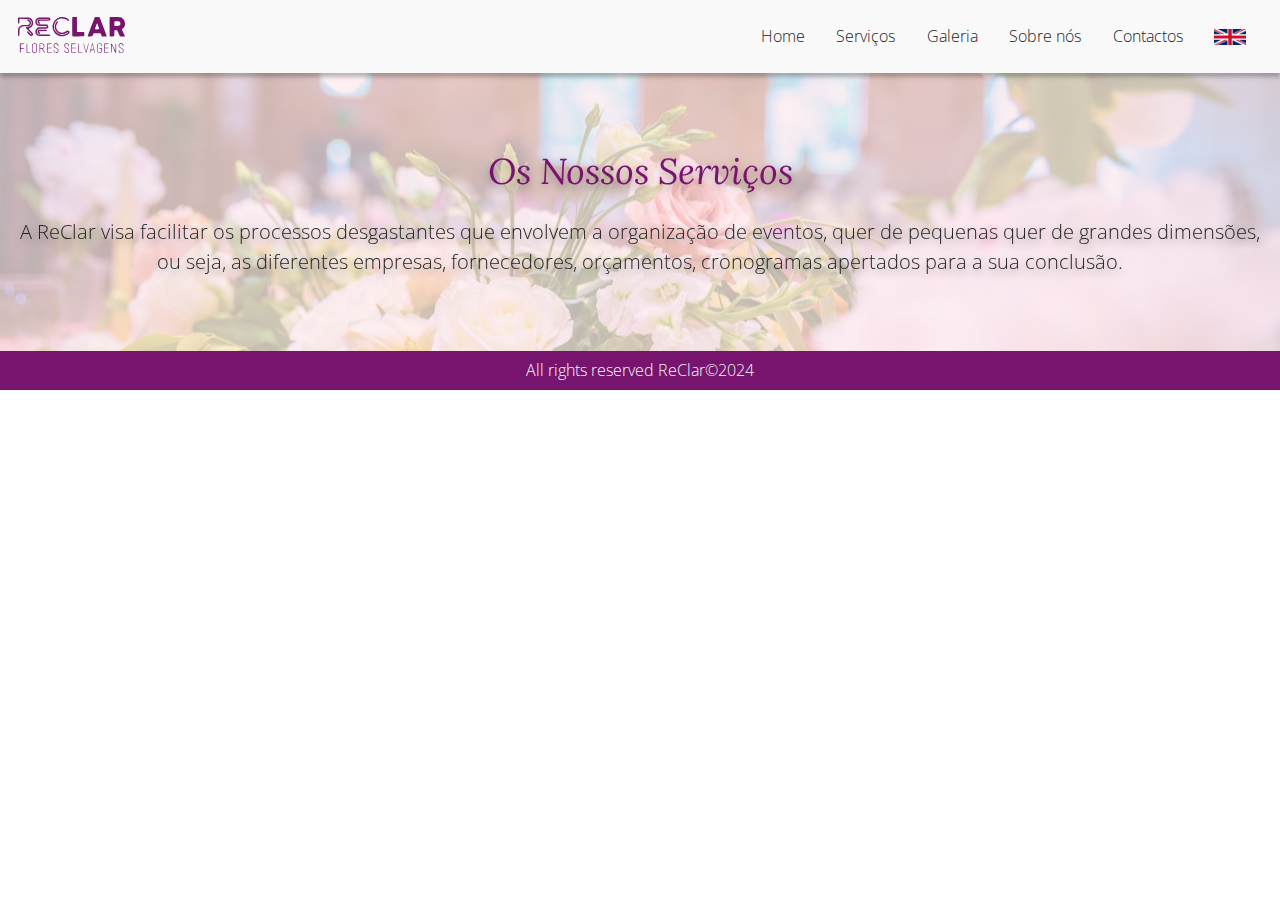
==== servicos.html @ 0b086df5 "Slider e menu adicionados" ====
<!DOCTYPE html>
<html lang="pt-PT">
<head>
    <meta charset="UTF-8">
    <meta name="viewport" content="width=device-width, initial-scale=1.0">
    <title>Serviços</title>
    <link rel="stylesheet" href="assets/css/normalize.css">
    <link rel="stylesheet" href="assets/css/style.css">
    <link rel="shortcut icon" href="assets/images/logos/favicon.ico" type="image/x-icon">
</head>
<body>
     <!--header-->
     <div class="wrapper--light sticky">
        <header class="maxWidth main-header">
            <div class="row">
                <a href="index.html" class="main-header__logo" title="ReClar homepage"><img src="assets/images/logos/menu_logo.svg" alt="Logo"></a>
                <button title="Open main menu" aria-label="Open main menu" aria-haspopup="menu" aria-expanded="false" class="main-header__toggle">
                    <img src="assets/images/menu/hamburguer.svg" alt="">
                    <span class="hidden">Open main menu</span>
                </button>
                <nav class="main-header__menu" aria-label="Main menu">
                    <ul>
                        <li><a href="index.html">Home</a></li>
                        <li><a href="servicos.html">Serviços</a></li>
                        <li><a href="#">Galeria</a></li>
                        <li><a href="#">Sobre nós</a></li>
                        <li><a href="#">Contactos</a></li>
                        <li><a href="#" title="Ver em inglês"><img src="assets/images/uk_flag.jpg" alt="UK flag"><span class="hidden">English</span></a></li>
                    </ul>
                </nav>
            </div>
        </header>
    </div>
      <!--banner-->
      <div class="wrapper--bg">
        <section class="maxWidth banner">
            <div class="banner__content">
                <h1 class="banner__content__title">Os Nossos Serviços</h1>
                <p>
                    A ReClar visa facilitar os processos desgastantes que envolvem a organização de eventos, quer de pequenas quer de grandes dimensões, ou seja, as diferentes empresas, fornecedores, orçamentos, cronogramas apertados para a sua conclusão. 
                </p>
            </div>
        </section>
    </div>
     <!--footer-->
     <footer class="wrapper--purple main-footer">
        <p>All rights reserved ReClar&copy;2024</p>
    </footer>
</body>
</html>
---- assets/css/style.css ----
@import url('https://fonts.googleapis.com/css2?family=Gelasio:ital,wght@0,400;0,500;0,600;0,700;1,400;1,500;1,600;1,700&family=Lora:ital,wght@0,400..700;1,400..700&family=Open+Sans:ital,wght@0,300..800;1,300..800&display=swap');

:root {
    --primary-clr: #76146E;
    --light-clr: #F9F9F9;
    --dark-clr: #242424;
    --dark-pink-clr: #C10A93;
    --ligh-pink-clr: #FDEBED;
    --light-blue-clr: #DDF3F5;
}

html {
    font-size: 62.5%;
    font-family: "Open Sans", sans-serif;
    font-weight: 300;
    scroll-behavior: smooth;
}

body {
    font-size: 1.6em;
}

h1, h2, h3, h4, h5, h6 {
    font-family: "Lora", serif;
    font-weight: 400;
    line-height: 115%;
}

h1 {
    font-size: 1.5em;
}

h2 {
    font-size: 1.25em;
    text-transform: uppercase;
}

p, li {
    color: var(--dark-clr);
    font-size: .875em;
    line-height: 150%;
}

.hidden {
    position: absolute;
    left: -999px;
    opacity: 0;
}

.row {
    display: flex;
}

.maxWidth {
    max-width: 71.25em;
    margin: 0 auto;
}

.sticky {
    position: sticky;
    left: 0;
    top: 0;
    width: 100%;
    z-index: 10;
    box-shadow: 0 4px 4px rgba(0, 0, 0, .25);
}

.btn {
    color: var(--ligh-pink-clr);
    text-decoration: none;
    font-weight: bold;
    padding: .5em 1em;
    border-radius: 2em;
    background-image: linear-gradient(45deg, #005261, #00A7C7);
}

.wrapper--light {
    background-color: var(--light-clr);
}

.wrapper--pink {
    background-color: var(--ligh-pink-clr);
}

.wrapper--blue {
    background-color: var(--light-blue-clr);
}

.wrapper--purple {
    background-color: var(--primary-clr);
}

.wrapper--bg {
    background-image: url("../images/banner.jpg");
    background-size: cover;
    background-position: center;
    position: relative;
}
/*header*/
.main-header__menu img {
    display: block;
    width: 3.2rem;
}

.main-header__toggle {
    border: 0;
    background-color: transparent;
    cursor: pointer;
    padding: .5em  .625em;
    border-radius: .25em;
}

.main-header__toggle:hover, .main-header__toggle:active {
    background-color: color-mix(in srgb, var(--dark-clr), transparent 90%);
}

.main-header {
    padding: .5em 1em;
    position: relative;
    text-align: center;
}

.main-header .row {
    display: flex;
    justify-content: space-between;
    align-items: center;
}

.main-header__logo img {
    height: 2em;
}

.main-header__menu {
   position: absolute;
   top: 100%;
   left: 0;
   width: 100%;
   z-index: 10;
}

.close {
    display: none;
}

.show {
    display: block;
}

.main-header__menu ul {
    list-style: none;
    padding: 0;
    margin: 0;
}

.main-header__menu a img {
    margin: 0 auto;
}

.main-header__menu a {
    display: block;
    padding: 1em;
    text-decoration: none;
    background-color: var(--primary-clr);
    color: var(--light-clr);
}

.main-header__menu a:hover, .main-header__menu a:active {
    background-color: color-mix(in srgb, var(--primary-clr), #fff 20%);
}

/*banner*/
.banner {
    text-align: center;
    padding: 3em 1em;
}

.banner__content {
    position: relative;
    z-index: 2;
    filter: drop-shadow(0 4px 4px rgba(0, 0, 0, .15));
}

.banner__content__title {
    font-style: italic;
    color: var(--primary-clr);
}

.banner__content__title b {
    font-weight: 700;
}

.banner__content h2 {
    text-decoration: underline;
    font-weight: 600;
    font-size: 1em;
}

.banner::after {
    content: "";
    position: absolute;
    left: 0;
    top: 0;
    width: 100%;
    height: 100%;
    background-color: color-mix(in srgb, var(--ligh-pink-clr), transparent 25%);
    z-index: 1;
}

/*aboutUs*/

.aboutUs {
    padding: 2em 1em;
    text-align: center;
}

.aboutUs p {
    text-align: justify;
    margin-bottom: 1em;
}

.aboutUs p:last-of-type {
    margin-bottom: 0;
}

/*ourJourney*/
.ourJourney {
    padding: 2em 1em;
}

.ourJourney .row {
    flex-direction: column;
    gap: 2em;
}

.ourJourney__title {
    color: var(--primary-clr);
    text-align: center;
    margin-bottom: 1em;
}

.ourJourney__title em {
    font-style: normal;
    font-weight: 700;
    text-decoration: underline;
}

.ourJourney ul {
    padding: 0;
    list-style-type: none;
}

.ourJourney li:nth-child(2n) {
    margin: 1em 0;
}

.ourJourney li::before {
    content: "•";
    font-size: 10pt;
    margin-right: .625em;
}

.ourJourney__img {
    display: block;
}

.ourJourney .btn {
    display: none;
}

/*cta*/
.cta .row{
    flex-direction: column;
    align-items: center;
    justify-content: center;
}

.cta {
    text-align: center;
    padding: 2em 1em;
}

.cta p {
    color: var(--ligh-pink-clr);
    font-size: 1.25em;
    margin-top: 0;
}
/*services*/
.services {
    text-align: center;
    padding: 2em 1em;
}


.services .row {
    gap: 1.5em;
}

.no-js .services__gallery {
    overflow: auto;
}

.no-js .services__gallery button {
    display: none;
}

.row.dragging {
    cursor: grab;
}

.services__gallery {
    width: 80%;
    margin: 2em auto;
    position: relative;
    cursor: pointer;
}

.services__gallery .row {
    scroll-behavior: smooth;
    overflow: hidden;
}

.sliderArrow {
    position: absolute;
    top: 50%;
    transform: translateY(-50%);
    width: 2em;
    height: 2em;
    font-size: 1.2em;
    border: 0;
    cursor: pointer;
    background-color: var(--dark-pink-clr);
    color: var(--light-clr);
}

.slideshow__left {
    left: -2em;
}

.slideshow__right {
    left: 100%;
}

.services__gallery article {
    min-width: 100%;
    position: relative;
    margin-bottom: 1em;
    overflow: hidden;
    user-select: none;
}

.services__gallery article:hover img {
    transform: scale(1.5);
}

.services__gallery img {
   transition: .5s ease;
   display: block;
   width: 100%;
}

.hiddenButton {
    display: none;
}

.services__gallery h3 {
    margin: 0;
    color: var(--light-clr);
    font-weight: lighter;
    font-size: .875em;
    left: 0;
    right: 0;
    bottom: 0;
    padding: .25em;
    background-color:  color-mix(in srgb, var(--dark-clr), transparent 40%);
    position: absolute;
    font-family: inherit;
}
/*Footer*/
.main-footer {
    text-align: center;
}

.main-footer p {
    padding: .5em 0;
    color: var(--light-clr);
    margin: 0;
}

/* Small devices (portrait tablets and large phones, 600px and up) */
@media only screen and (min-width: 768px) {
    .ourJourney .row {
        flex-direction: row;
        gap: 2em;
        align-items: center;
    }

    .ourJourney .row div {
        order: 2;
    }

    .ourJourney__img {
        max-width: 40%;
    }

    .ourJourney__title {
        text-align: left;
        margin-top: 0;
    }

    .aboutUs p {
        margin-left: auto;
        margin-right: auto;
        max-width: 80ch;
    }

    .services__gallery article {
        min-width: calc(50% - .75em);
    }
}

/* Large devices (laptops/desktops, 992px and up) */
@media only screen and (min-width: 992px) {
  body {
    font-size: 1.8em;
  }

  .ourJourney .btn {
    margin-top: 1em;
    display: inline-block;
  }

  .cta {
    display: none;
  }

  .main-header__toggle {
    display: none;
  }

  .main-header__menu {
    display: block;
    width: auto;
    position: static;
  }
  
  .main-header__menu ul {
    display: flex;
    align-items: center;
  }

  .main-header__menu a {
    color: var(--dark-clr);
    background-color: transparent;
  }

  .main-header__menu a:hover, .main-header__menu a:active {
    color: var(--primary-clr);
    background-color: transparent;
  }

  .banner__content {
    position: relative;
    z-index: 2;
    filter: drop-shadow(0 4px 4px rgba(0, 0, 0, .35));
}

  .banner h1 {
    font-size: 2em;
  }

  .banner p {
    font-size: 1.11em;
  }
}


/* Extra large devices (large laptops and desktops, 1200px and up) */
@media only screen and (min-width: 1200px) {
    .services__gallery {
        overflow: auto;
        width: 90%;
        margin-left: auto;
        margin-right: auto;
    }

    .services__gallery button {
        display: none;
    }

    .services__gallery article {
        min-width: calc(25% - 1.5em);
    }
}
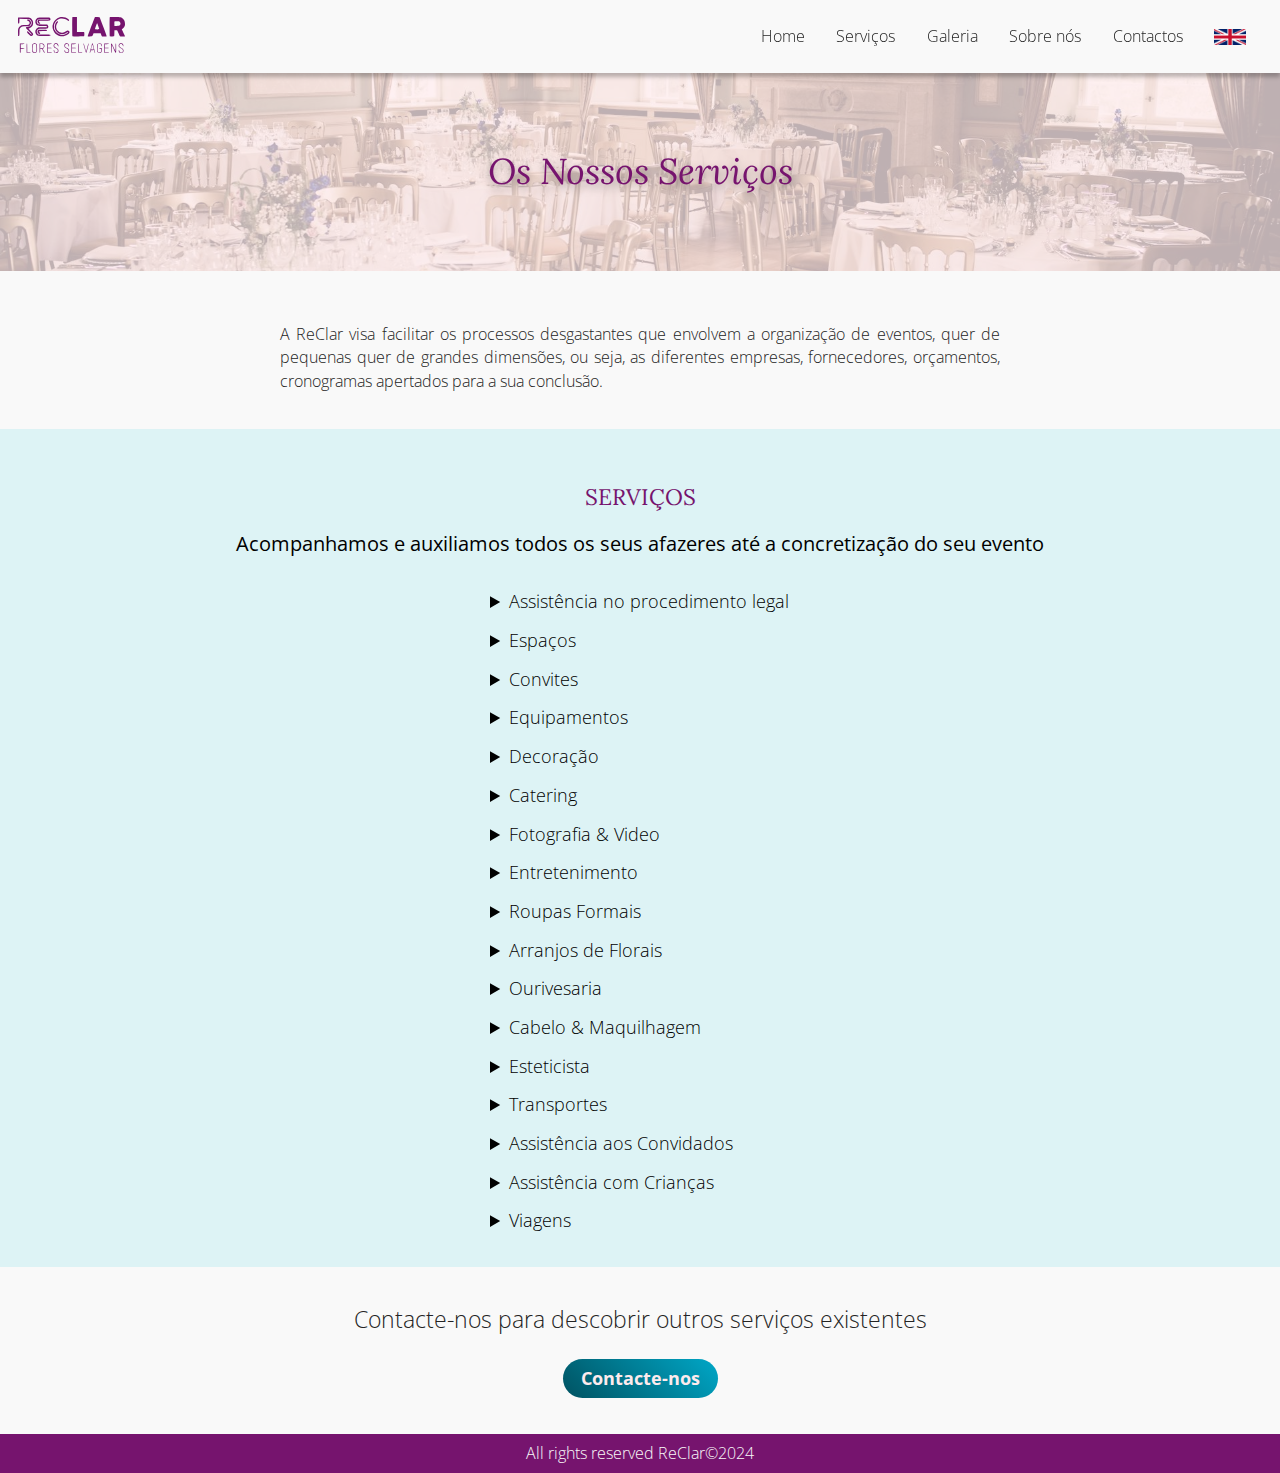
==== commit d6a55e4f: "Página de serviços" ====
--- a/servicos.html
+++ b/servicos.html
@@ -4,21 +4,24 @@
     <meta charset="UTF-8">
     <meta name="viewport" content="width=device-width, initial-scale=1.0">
     <title>Serviços</title>
+    <link rel="shortcut icon" href="assets/images/logos/favicon.ico" type="image/x-icon">
     <link rel="stylesheet" href="assets/css/normalize.css">
-    <link rel="stylesheet" href="assets/css/style.css">
-    <link rel="shortcut icon" href="assets/images/logos/favicon.ico" type="image/x-icon">
+    <link rel="stylesheet" href="assets/images/icons/style.css">
+    <link rel="stylesheet" href="assets/css/main.css">
+    <link rel="stylesheet" href="assets/css/services.css">
+    <script src="assets/js/main.js"></script>
 </head>
 <body>
-     <!--header-->
-     <div class="wrapper--light sticky">
+    <!--header-->
+    <div class="wrapper--light sticky">
         <header class="maxWidth main-header">
             <div class="row">
                 <a href="index.html" class="main-header__logo" title="ReClar homepage"><img src="assets/images/logos/menu_logo.svg" alt="Logo"></a>
-                <button title="Open main menu" aria-label="Open main menu" aria-haspopup="menu" aria-expanded="false" class="main-header__toggle">
-                    <img src="assets/images/menu/hamburguer.svg" alt="">
+                <button title="Open main menu" aria-label="Open main menu" aria-haspopup="menu" aria-expanded="false" aria-controls="main-header__menu" class="main-header__toggle">
+                    <img src="assets/images/icons/hamburguer.svg" alt="">
                     <span class="hidden">Open main menu</span>
                 </button>
-                <nav class="main-header__menu" aria-label="Main menu">
+                <nav class="close main-header__menu" aria-label="Main menu" aria-labelledby="main-header__toggle">
                     <ul>
                         <li><a href="index.html">Home</a></li>
                         <li><a href="servicos.html">Serviços</a></li>
@@ -31,20 +34,158 @@
             </div>
         </header>
     </div>
-      <!--banner-->
-      <div class="wrapper--bg">
+    <!--banner-->
+    <div class="wrapper--bg">
         <section class="maxWidth banner">
             <div class="banner__content">
                 <h1 class="banner__content__title">Os Nossos Serviços</h1>
-                <p>
-                    A ReClar visa facilitar os processos desgastantes que envolvem a organização de eventos, quer de pequenas quer de grandes dimensões, ou seja, as diferentes empresas, fornecedores, orçamentos, cronogramas apertados para a sua conclusão. 
-                </p>
             </div>
         </section>
     </div>
-     <!--footer-->
-     <footer class="wrapper--purple main-footer">
-        <p>All rights reserved ReClar&copy;2024</p>
+    <div class="wrapper--light">
+        <div class="light-content container-padding">
+            <p>
+                A ReClar visa  facilitar os processos desgastantes que envolvem a organização de eventos, quer de pequenas quer de grandes dimensões, ou seja, as diferentes empresas, fornecedores, orçamentos, cronogramas apertados para a sua conclusão.
+            </p>
+        </div>
+    </div>
+    <div class="wrapper--blue">
+        <section class="maxWidth ourJourney container-padding ourServices">
+            <header class="ourServices__header">
+                <h2>Serviços</h2>
+                <h3 class="subtitle">Acompanhamos e auxiliamos todos os seus afazeres até a concretização do seu evento</h3>
+            </header>
+
+            <div class="ourServices__services column">
+                <details>
+                    <summary>Assistência no procedimento legal</summary>
+                    <ul>
+                        <li>Damos a nossa assistência e acompanhamento durante o processo legal</li>
+                    </ul>
+                </details>
+                <details>
+                    <summary>Espaços</summary>
+                    <ul>
+                        <li>Os melhores espaços dentro do seu orçamento nos  distrito de Setúbal e Lisboa</li>
+                    </ul>
+                </details>
+                <details>
+                    <summary>Convites</summary>
+                    <ul>
+                        <li>Convites personalizados</li>
+                    </ul>
+                </details>
+                <details>
+                    <summary>Equipamentos</summary>
+                    <ul>
+                        <li>Móveis</li>
+                        <li>Atoalhados</li>
+                        <li>Loiças e Talheres</li>
+                    </ul>
+                </details>
+                <details>
+                    <summary>Decoração</summary>
+                    <ul>
+                        <li>Decoração Personalizada para o seu Evento</li>
+                    </ul>
+                </details>
+                <details>
+                    <summary>Catering</summary>
+                    <ul>
+                        <li>As melhores propostas culinárias</li>
+                        <li>Bolos Doces</li>
+                    </ul>
+                </details>
+                <details>
+                    <summary>Fotografia &#38; Video</summary>
+                    <ul>
+                        <li>Serviços de Fotografia e Edição</li>
+                        <li>Serviços de Videografia e montagem</li>
+                    </ul>
+                </details>
+                <details>
+                    <summary>Entretenimento</summary>
+                    <ul>
+                        <li>DJ</li>
+                        <li lang="en">360º Photo Booth</li>
+                        <li>Shows ao vivo</li>
+                        <li>Área Infantil</li>
+                    </ul>
+                </details>
+                <details>
+                    <summary>Roupas Formais</summary>
+                    <ul>
+                        <li>Vestidos personalizados</li>
+                    </ul>
+                </details>
+                <details>
+                    <summary>Arranjos de Florais</summary>
+                    <ul>
+                        <li>bouquets personalizados</li>
+                    </ul>
+                </details>
+                <details>
+                    <summary>Ourivesaria</summary>
+                    <ul>
+                      <li>Assistência com as suas Jóias</li>
+                    </ul>
+                  </details>
+                
+                  <details>
+                    <summary>Cabelo & Maquilhagem</summary>
+                    <ul>
+                      <li>Assistência com o seu Cabelo e Maquilhagem</li>
+                    </ul>
+                  </details>
+                
+                  <details>
+                    <summary>Esteticista</summary>
+                    <ul>
+                      <li>Assistência com os seus Tratamentos de Beleza</li>
+                    </ul>
+                  </details>
+                
+                  <details>
+                    <summary>Transportes</summary>
+                    <ul>
+                      <li>Assistência com todos os Transportes necessários</li>
+                    </ul>
+                  </details>
+                
+                  <details>
+                    <summary>Assistência aos Convidados</summary>
+                    <ul>
+                      <li>Assistência com Acomodação, Transportes e outros serviços</li>
+                    </ul>
+                  </details>
+                
+                  <details>
+                    <summary>Assistência com Crianças</summary>
+                    <ul>
+                      <li>Babás</li>
+                    </ul>
+                  </details>
+                
+                  <details>
+                    <summary>Viagens</summary>
+                    <ul>
+                      <li>Toda Assistência e diretriz no Planeamento das suas Viagens</li>
+                    </ul>
+                  </details>
+            </div>
+        </section>
+    </div>
+    <!--CTA-->
+    <div class="wrapper--light">
+        <div class="maxWidth cta container-padding">
+            <div class="row">
+                <p>Contacte-nos para descobrir outros serviços existentes</p>
+                <a href="#" class="btn">Contacte-nos</a>
+            </div>
+        </div>
+    </div>
+    <!--footer-->
+    <footer class="wrapper--purple main-footer">
+        <p lang="en">All rights reserved ReClar&copy;2024</p>
     </footer>
-</body>
 </html>--- a/assets/images/icons/style.css
+++ b/assets/images/icons/style.css
@@ -0,0 +1,33 @@
+@font-face {
+  font-family: 'icomoon';
+  src:  url('fonts/icomoon.eot?2abe0t');
+  src:  url('fonts/icomoon.eot?2abe0t#iefix') format('embedded-opentype'),
+    url('fonts/icomoon.ttf?2abe0t') format('truetype'),
+    url('fonts/icomoon.woff?2abe0t') format('woff'),
+    url('fonts/icomoon.svg?2abe0t#icomoon') format('svg');
+  font-weight: normal;
+  font-style: normal;
+  font-display: block;
+}
+
+[class^="icon-"], [class*=" icon-"] {
+  /* use !important to prevent issues with browser extensions that change fonts */
+  font-family: 'icomoon' !important;
+  speak: never;
+  font-style: normal;
+  font-weight: normal;
+  font-variant: normal;
+  text-transform: none;
+  line-height: 1;
+
+  /* Better Font Rendering =========== */
+  -webkit-font-smoothing: antialiased;
+  -moz-osx-font-smoothing: grayscale;
+}
+
+.icon-esquerda:before {
+  content: "\e900";
+}
+.icon-direita:before {
+  content: "\e901";
+}
--- a/assets/css/main.css
+++ b/assets/css/main.css
@@ -0,0 +1,321 @@
+@import url('https://fonts.googleapis.com/css2?family=Gelasio:ital,wght@0,400;0,500;0,600;0,700;1,400;1,500;1,600;1,700&family=Lora:ital,wght@0,400..700;1,400..700&family=Open+Sans:ital,wght@0,300..800;1,300..800&display=swap');
+
+:root {
+    --primary-clr: #76146E;
+    --light-clr: #F9F9F9;
+    --dark-clr: #242424;
+    --dark-pink-clr: #C10A93;
+    --ligh-pink-clr: #FDEBED;
+    --light-blue-clr: #DDF3F5;
+}
+
+html {
+    font-size: 62.5%;
+    font-family: "Open Sans", sans-serif;
+    font-weight: 300;
+    scroll-behavior: smooth;
+}
+
+body {
+    font-size: 1.6em;
+}
+
+h1, h2, h3, h4, h5, h6 {
+    font-family: "Lora", serif;
+    font-weight: 400;
+    line-height: 115%;
+}
+
+h1 {
+    font-size: 1.5em;
+}
+
+h2 {
+    font-size: 1.25em;
+    text-transform: uppercase;
+}
+
+p, li {
+    color: var(--dark-clr);
+    font-size: .875em;
+    line-height: 150%;
+}
+
+details {
+    cursor: pointer;
+}
+
+.hidden {
+    position: absolute;
+    left: -999px;
+    opacity: 0;
+}
+
+.row, .column {
+    display: flex;
+}
+
+.column {
+    flex-direction: column;
+}
+
+.maxWidth {
+    max-width: 71.25em;
+    margin: 0 auto;
+}
+
+.sticky {
+    position: sticky;
+    left: 0;
+    top: 0;
+    width: 100%;
+    z-index: 10;
+    box-shadow: 0 4px 4px rgba(0, 0, 0, .25);
+}
+
+.btn {
+    display: inline-block;
+    color: var(--ligh-pink-clr);
+    text-decoration: none;
+    font-weight: bold;
+    padding: .5em 1em;
+    border-radius: 2em;
+    background-image: linear-gradient(45deg, #005261, #00A7C7);
+}
+
+.wrapper--light {
+    background-color: var(--light-clr);
+}
+
+.wrapper--pink {
+    background-color: var(--ligh-pink-clr);
+}
+
+.wrapper--blue {
+    background-color: var(--light-blue-clr);
+}
+
+.wrapper--purple {
+    background-color: var(--primary-clr);
+}
+
+.wrapper--bg {
+    background-size: cover;
+    background-position: center;
+    position: relative;
+}
+
+.wrapper--blue h2, .wrapper--blue h1 {
+    color: var(--primary-clr);
+    margin-bottom: 1em;
+}
+
+.subtitle {
+    font-weight: 400;
+    font-family: inherit;
+}
+
+.container-padding {
+    padding: 2em 1em;
+}
+
+/*header*/
+
+.main-header__menu img {
+    display: block;
+    width: 3.2rem;
+}
+
+.main-header__toggle {
+    border: 0;
+    background-color: transparent;
+    cursor: pointer;
+    padding: .5em  .625em;
+    border-radius: .25em;
+}
+
+.main-header__toggle:hover, .main-header__toggle:active {
+    background-color: color-mix(in srgb, var(--dark-clr), transparent 90%);
+}
+
+.main-header {
+    padding: .5em 1em;
+    position: relative;
+    text-align: center;
+}
+
+.main-header .row {
+    display: flex;
+    justify-content: space-between;
+    align-items: center;
+}
+
+.main-header__logo img {
+    height: 2em;
+}
+
+.main-header__menu {
+   position: absolute;
+   top: 100%;
+   left: 0;
+   width: 100%;
+   z-index: 10;
+}
+
+.close {
+    display: none;
+}
+
+.show {
+    display: block;
+}
+
+.main-header__menu ul {
+    list-style: none;
+    padding: 0;
+    margin: 0;
+}
+
+.main-header__menu a img {
+    margin: 0 auto;
+}
+
+.main-header__menu a {
+    display: block;
+    padding: 1em;
+    text-decoration: none;
+    background-color: var(--primary-clr);
+    color: var(--light-clr);
+}
+
+.main-header__menu a:hover, .main-header__menu a:active {
+    background-color: color-mix(in srgb, var(--primary-clr), #fff 20%);
+}
+
+/*banner*/
+.banner {
+    text-align: center;
+    padding: 3em 1em;
+}
+
+.banner__content {
+    position: relative;
+    z-index: 2;
+    filter: drop-shadow(0 4px 4px rgba(0, 0, 0, .15));
+}
+
+.banner__content__title {
+    font-style: italic;
+    color: var(--primary-clr);
+}
+
+.banner__content__title b {
+    font-weight: 700;
+}
+
+.banner::after {
+    content: "";
+    position: absolute;
+    left: 0;
+    top: 0;
+    width: 100%;
+    height: 100%;
+    background-color: color-mix(in srgb, var(--ligh-pink-clr), transparent 25%);
+    z-index: 1;
+}
+
+/*Light content*/
+.light-content {
+    text-align: center;
+}
+
+.light-content p {
+    text-align: justify;
+    margin-bottom: 1em;
+}
+
+.light-content p:last-of-type {
+    margin-bottom: 0;
+}
+
+/*cta*/
+.cta .row{
+    flex-direction: column;
+    align-items: center;
+    justify-content: center;
+}
+
+.cta {
+    text-align: center;
+}
+
+.cta p {
+    color: var(--dark-clr);
+    font-size: 1.25em;
+    margin-top: 0;
+}
+
+/*Footer*/
+.main-footer {
+    text-align: center;
+}
+
+.main-footer p {
+    padding: .5em 0;
+    color: var(--light-clr);
+    margin: 0;
+}
+
+@media only screen and (min-width: 768px) {
+    .light-content p {
+        margin-left: auto;
+        margin-right: auto;
+        max-width: 80ch;
+    }
+}
+
+@media only screen and (min-width: 992px) {
+    body {
+        font-size: 1.8em;
+    }
+
+    .subtitle {
+      font-size: 1.11em;
+    }
+
+    .main-header__toggle {
+      display: none;
+    }
+  
+    .main-header__menu {
+      display: block;
+      width: auto;
+      position: static;
+    }
+    
+    .main-header__menu ul {
+      display: flex;
+      align-items: center;
+    }
+  
+    .main-header__menu a {
+      color: var(--dark-clr);
+      background-color: transparent;
+    }
+  
+    .main-header__menu a:hover, .main-header__menu a:active {
+      color: var(--primary-clr);
+      background-color: transparent;
+    }
+
+    .banner__content {
+        position: relative;
+        z-index: 2;
+        filter: drop-shadow(0 4px 4px rgba(0, 0, 0, .35));
+    }
+    
+    .banner h1 {
+    font-size: 2em;
+    }
+    
+}--- a/assets/css/services.css
+++ b/assets/css/services.css
@@ -0,0 +1,23 @@
+.wrapper--bg {
+    background-image: url("../images/servicesBg.jpg");
+}
+
+.ourServices {
+    text-align: center;
+}
+
+.ourServices__header {
+    text-align: center;
+    margin-bottom: 2em;
+}
+
+.ourServices__services {
+    max-width: 30rem;
+    margin: 0 auto;
+    text-align: center;
+    margin: 0 auto;
+    text-align: left;
+    display: flex;
+    flex-direction: column;
+    gap: 1em;
+}
